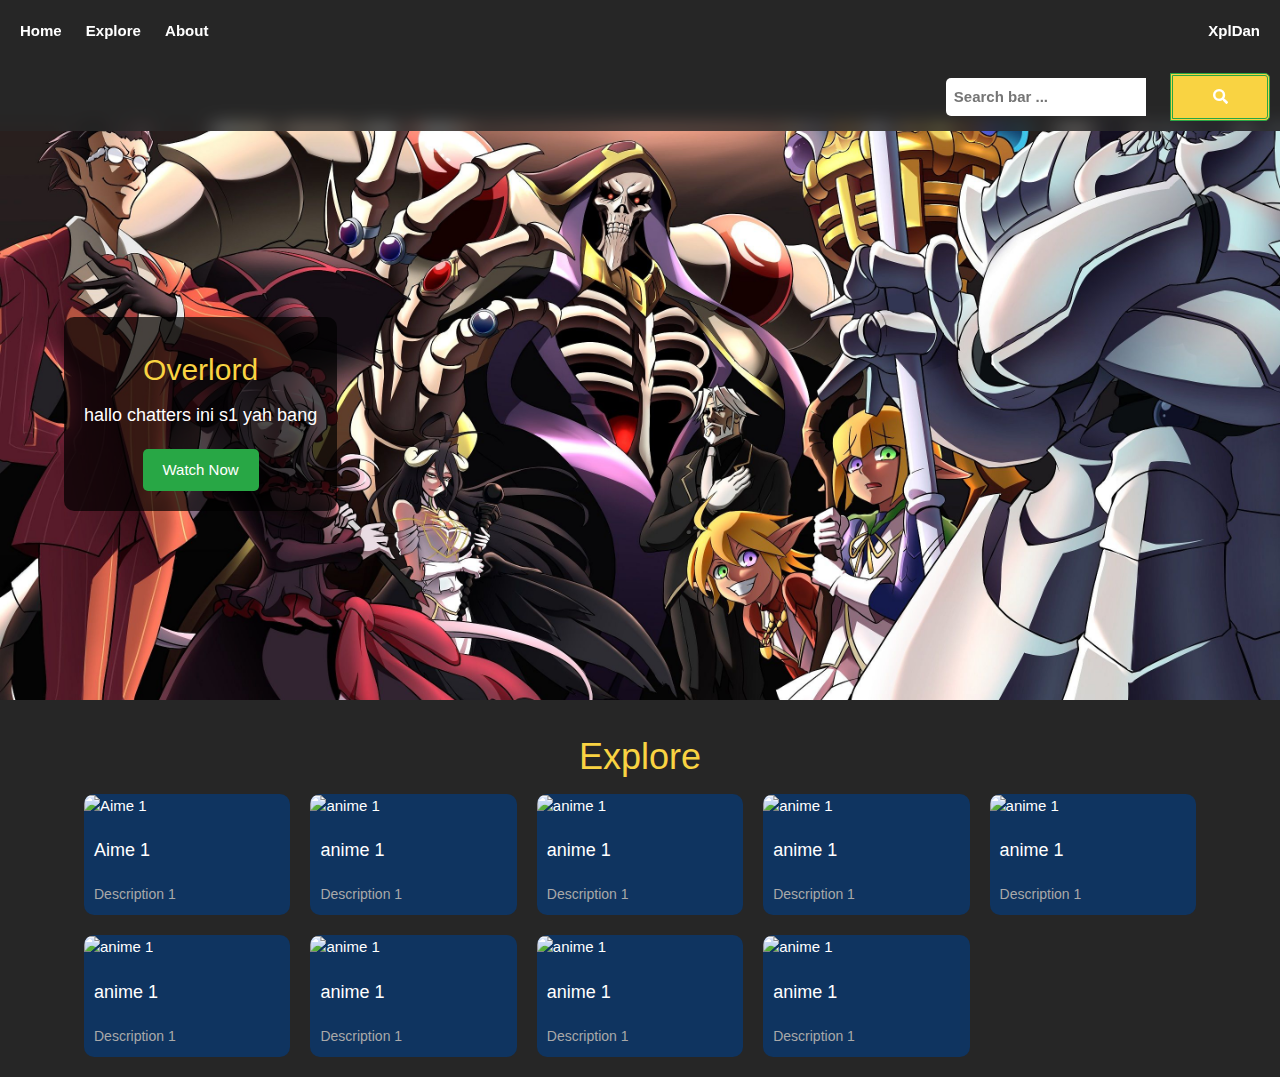
==== index.html @ 8f37dd99 "uji deploy" ====
<!DOCTYPE html>
<html lang="en">
  <head>
    <meta charset="UTF-8" />
    <meta name="viewport" content="width=device-width, initial-scale=1.0" />
    <title>renime</title>
    <link rel="stylesheet" href="https://www.w3schools.com/w3css/4/w3.css" />
    <link
      rel="stylesheet"
      href="https://cdnjs.cloudflare.com/ajax/libs/font-awesome/4.7.0/css/font-awesome.min.css"
    />
    <link rel="stylesheet" href="/index.css" />
  </head>

  <body>
    <div id="navbar-template"></div>
  
    <!-- kontiner image preview -->
    <div class="kontiner-preview">
      <div class="image preview1" id="prev1">
        <div class="box box-kontainer1">
          <div class="isitulisan">
            <h1 id="title"></h1>
            <h4 id="deskripss"></h4>
            <button id="linkvideos">Watch Now</button>
          </div>
        </div>
      </div>
      <div></div>
    </div>

    <!-- batas prefiew -->
    <!-- main page -->
    <main>
      <div class="container">
        <h1 id="Explore">Explore</h1>
        <div class="film-list" id="film-list"></div>
      </div>
    </main>

    <script src="./script/sidebar.js"></script>
    <script src="./script/index.js"></script>
  </body>
</html>
---- index.css ----
/* Variabel warna global */
:root {
  --background-color: #262626;
  --primary-color: #160224;
  --secondary-color: #0f3460;
  --accent-color: #f9d342;
  --primary-text-color: #ffffff;
  --secondary-text-color: #a9a9a9;
  --success-color: #28a745;
  --error-color: #dc3545;
}

/* Reset dan aturan dasar */
* {
  margin: 0;
  padding: 0;
  text-decoration: none;
  box-sizing: border-box;
}

body {
  background-color: var(--background-color);
  color: var(--primary-text-color);
  font-family: Arial, sans-serif;
}

/* Kontainer utama */
.container {
  width: 90%;
  max-width: 1200px;
  margin: 0 auto;
  padding: 20px;
}

/* Judul */
h1 {
  text-align: center;
  color: var(--accent-color);
  margin-bottom: 20px;
}

/* Daftar film */
.film-list {
  display: grid;
  grid-template-columns: repeat(auto-fill, minmax(200px, 1fr));
  gap: 20px;
  justify-content: center;
}

.film-item {
  background-color: var(--secondary-color);
  border-radius: 10px;
  overflow: hidden;
  transition: transform 0.3s ease;
}

.film-item:hover {
  transform: translateY(-5px);
}

.film-item img {
  width: 100%;
  height: 250px;
  object-fit: cover;
}

.film-item h3 {
  font-size: 18px;
  padding: 10px;
  color: var(--primary-text-color);
}

.film-item p {
  font-size: 14px;
  padding: 0 10px 10px;
  color: var(--secondary-text-color);
}

/* Preview kontainer */
.kontiner-preview {
  width: 100%;
  height: 700px;
  position: relative;
  padding-top: 10%;
  overflow: hidden;
}

.kontiner-preview .image {
  width: 100%;
  height: 100%;
  background-size: cover;
  background-position: center;
  display: flex;
  align-items: center;
  padding: 0 5%;
}

.box {
  background-color: rgba(0, 0, 0, 0.7);
  padding: 20px;
  border-radius: 10px;
  max-width: 50%;
}

.isitulisan h1 {
  font-size: 2em;
  margin-bottom: 10px;
}

.isitulisan h4 {
  font-size: 1.2em;
  margin-bottom: 20px;
}

#linkvideos {
  background-color: var(--success-color);
  color: white;
  border: none;
  padding: 10px 20px;
  border-radius: 5px;
  cursor: pointer;
  transition: background-color 0.3s ease;
}

#linkvideos:hover {
  background-color: #218838;
}

/* Responsif */
@media screen and (max-width: 768px) {
  .kontiner-preview {
    height: 600px;
    padding-top: 10pc;
  }

  .box {
    max-width: 80%;
  }

  .isitulisan h1 {
    font-size: 1.5em;
  }

  .isitulisan h4 {
    font-size: 1em;
  }
}

@media screen and (max-width: 480px) {
  .film-list {
    grid-template-columns: 1fr;
  }

  .box {
    max-width: 100%;
  }
}
.box {
  text-align: center;
}
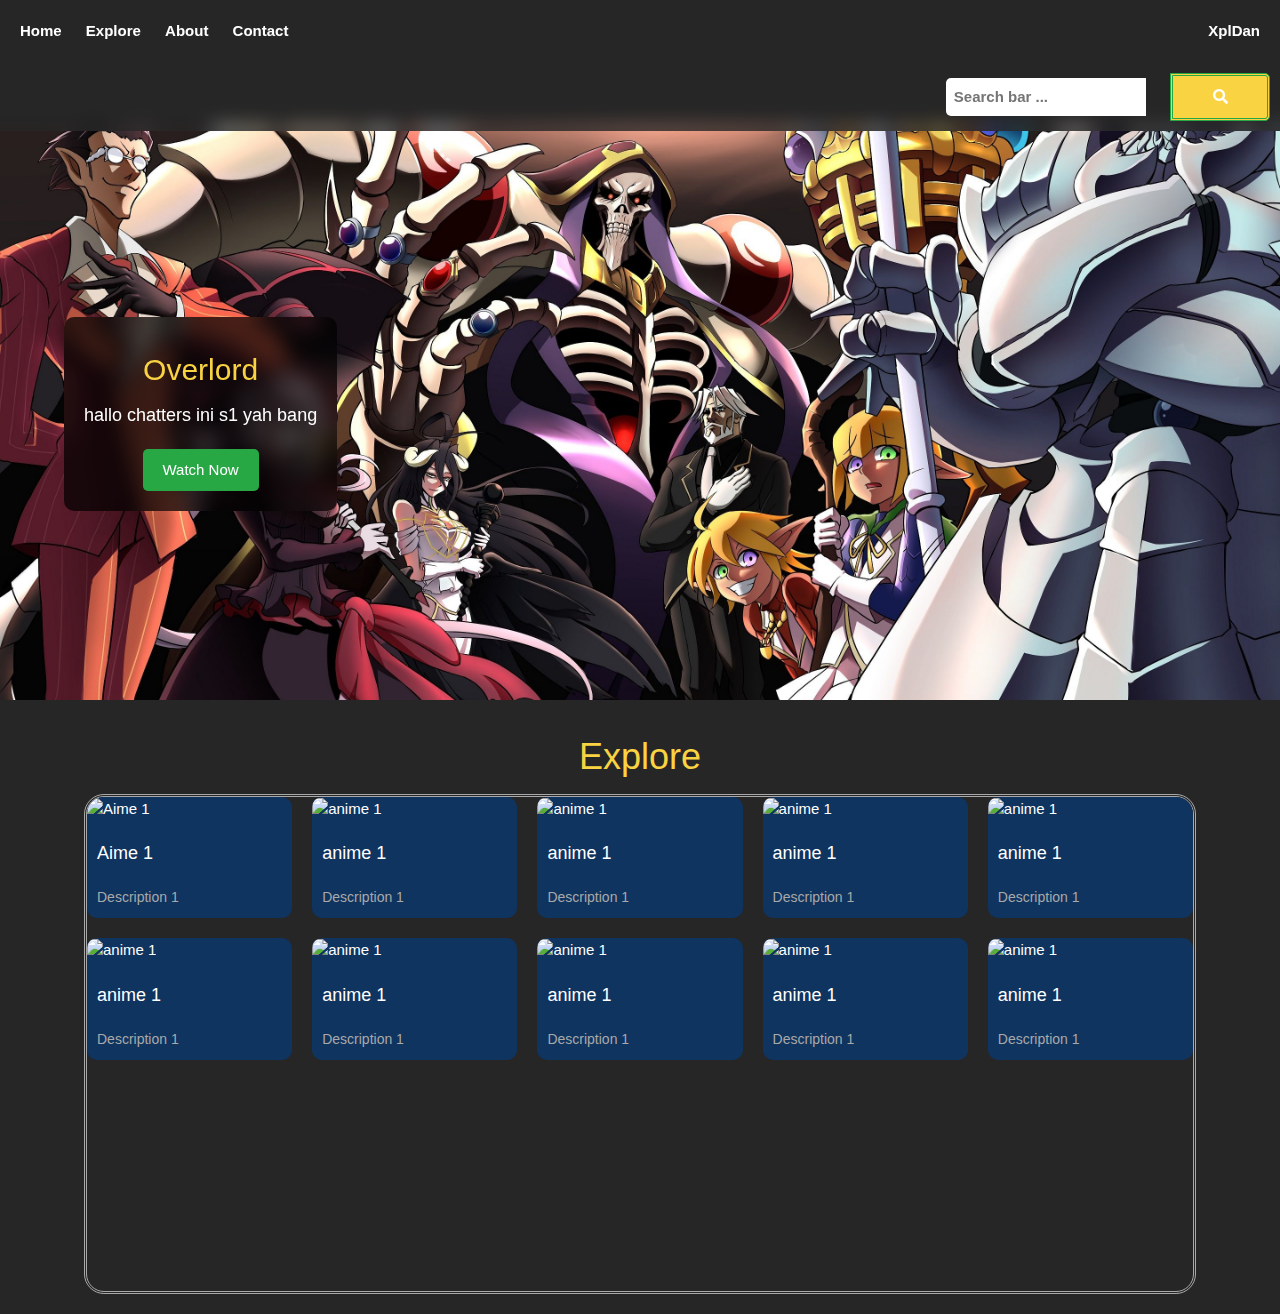
==== commit a697662f: "uji deploy" ====
--- a/index.html
+++ b/index.html
@@ -1,45 +1,46 @@
 <!DOCTYPE html>
 <html lang="en">
-  <head>
-    <meta charset="UTF-8" />
-    <meta name="viewport" content="width=device-width, initial-scale=1.0" />
-    <title>renime</title>
-    <link rel="stylesheet" href="https://www.w3schools.com/w3css/4/w3.css" />
-    <link
-      rel="stylesheet"
-      href="https://cdnjs.cloudflare.com/ajax/libs/font-awesome/4.7.0/css/font-awesome.min.css"
-    />
-    <link rel="stylesheet" href="/index.css" />
-  </head>
 
-  <body>
-    <div id="navbar-template"></div>
-  
-    <!-- kontiner image preview -->
-    <div class="kontiner-preview">
-      <div class="image preview1" id="prev1">
-        <div class="box box-kontainer1">
-          <div class="isitulisan">
-            <h1 id="title"></h1>
-            <h4 id="deskripss"></h4>
-            <button id="linkvideos">Watch Now</button>
-          </div>
+<head>
+  <meta charset="UTF-8" />
+  <meta name="viewport" content="width=device-width, initial-scale=1.0" />
+  <title>renime</title>
+  <link rel="stylesheet" href="https://www.w3schools.com/w3css/4/w3.css" />
+  <link rel="stylesheet" href="https://cdnjs.cloudflare.com/ajax/libs/font-awesome/4.7.0/css/font-awesome.min.css" />
+  <link rel="stylesheet" href="index.css" />
+</head>
+
+<body>
+  <div id="navbar-template"></div>
+
+  <!-- kontiner image preview -->
+  <div class="kontiner-preview">
+    <div class="image preview1" id="prev1">
+      <div class="box box-kontainer1">
+        <div class="isitulisan">
+          <h1 id="title"></h1>
+          <h4 id="deskripss"></h4>
+          <button id="linkvideos">Watch Now</button>
         </div>
       </div>
-      <div></div>
     </div>
+  </div>
 
-    <!-- batas prefiew -->
-    <!-- main page -->
-    <main>
-      <div class="container">
-        <h1 id="Explore">Explore</h1>
-        <div class="film-list" id="film-list"></div>
+  <!-- batas prefiew -->
+  <!-- main page -->
+  <main>
+    <div class="container">
+      <h1 id="Explore">Explore</h1>
+      <div class="block-kontainer-explore">
+        <div class="block-explore">
+          <div class="film-list" id="film-list"></div>
+        </div>
       </div>
-    </main>
+    </div>
+  </main>
 
-    <script src="./script/sidebar.js"></script>
-    <script src="./script/index.js"></script>
-  </body>
+  <script src="script/sidebar.js"></script>
+  <script src="script/index.js"></script>
+</body>
+
 </html>
-
--- a/index.css
+++ b/index.css
@@ -30,6 +30,9 @@
   max-width: 1200px;
   margin: 0 auto;
   padding: 20px;
+}
+.box {
+  backdrop-filter: blur(10px);
 }
 
 /* Judul */
@@ -157,4 +160,14 @@
 }
 .box {
   text-align: center;
-}+}
+
+.block-kontainer-explore {
+  width: 100%;
+  height: 500px;
+  overflow-y: scroll;
+display: block;
+border-radius: 20px;
+border-style:double ;
+border-color: #a9a9a9;
+}
